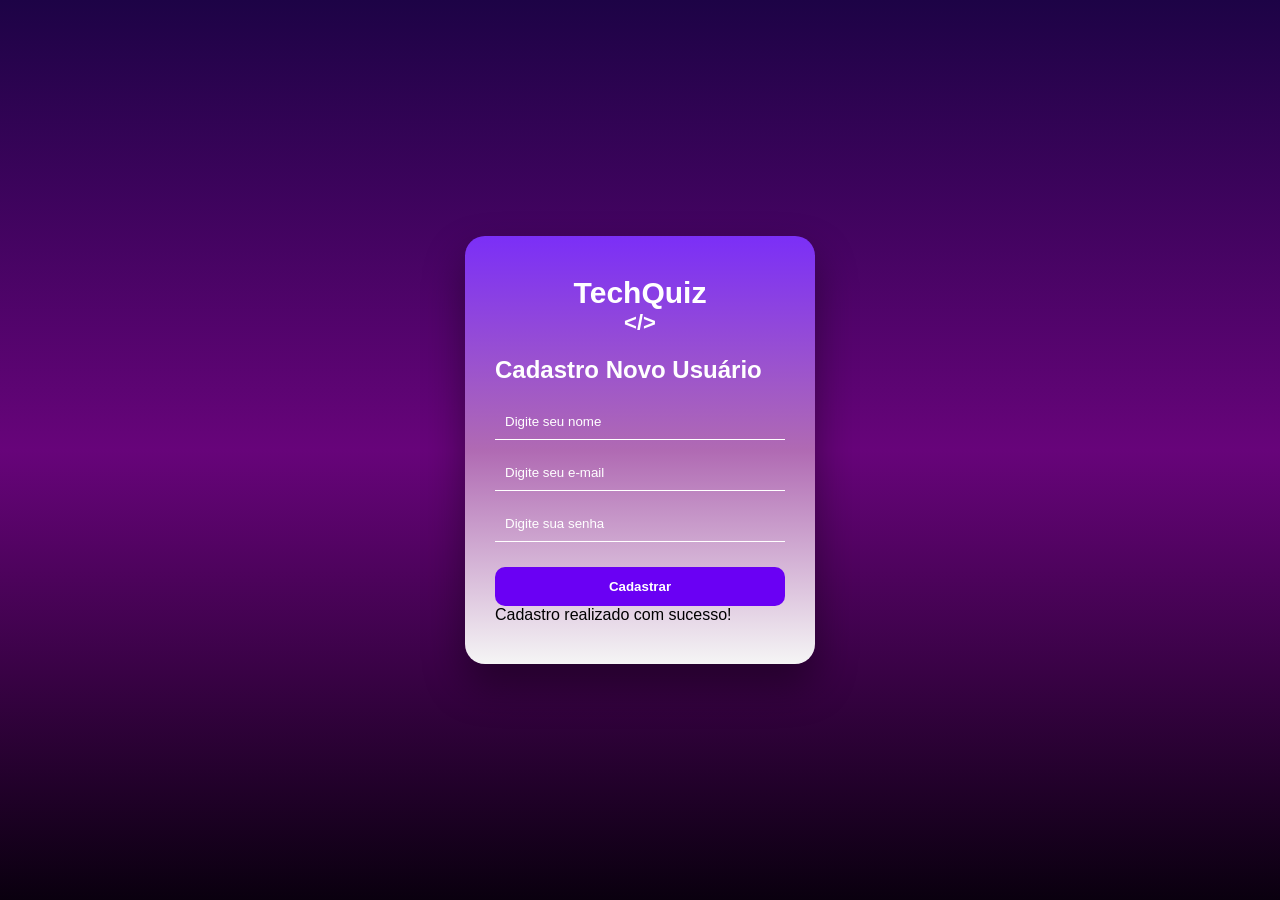
==== Frontend/index.html @ cf4507b1 "Backend e Frontend com login" ====
<!DOCTYPE html>
<html lang="pt-br">
<head>
  <meta charset="UTF-8">
  <title>Cadastro</title>
  <meta name="viewport" content="width=device-width, initial-scale=1.0">
  
  <link rel="stylesheet" href="style.css">
</head>

<body>

  <div class="container">
    <div class="logo">
      TechQuiz 
      <br>
      <span>&lt;/&gt;</span>
    </div>

    <h2>Cadastro Novo Usuário</h2>

    <div class="input-group">
      <input type="text" id="nome" placeholder="Digite seu nome">
    </div>

    <div class="input-group">
      <input type="email" id="email" placeholder="Digite seu e-mail">
    </div>

    <div class="input-group">
      <input type="password" id="senha" placeholder="Digite sua senha">
    </div>

    <button class="btn" onclick="cadastrar()">Cadastrar</button>

    <div class="mensagem" id="mensagemSucesso">
      Cadastro realizado com sucesso!
    </div>

  </div>

  <script src="script.js"></script>
</body>
</html>
---- Frontend/style.css ----
* {
  margin: 0;
  padding: 0;
  box-sizing: border-box;
  font-family: Arial, sans-serif;
}

body {
  height: 100vh;
  display: flex;
  justify-content: center;
  align-items: center;
  background: linear-gradient(to bottom, #1d0346, #67047a, #0a000f);
}

.container {
  width: 350px;
  padding: 40px 30px;
  border-radius: 20px;
  background: linear-gradient(to bottom, #7b2ff7, #b06ab3, #f5f5f5);
  box-shadow: 0 20px 40px rgba(0,0,0,0.4);
}

.logo {
  text-align: center;
  font-size: 30px;
  font-weight: bold;
  color: white;
  margin-bottom: 20px;
}

.logo span {
  display: block;
  font-size: 22px;
}

h2 {
  color: white;
  margin-bottom: 20px;
}

.input-group {
  margin-bottom: 15px;
}

.input-group input {
  width: 100%;
  padding: 10px;
  border: none;
  border-bottom: 1px solid white;
  background: transparent;
  color: white;
  outline: none;
}

.input-group input::placeholder {
  color: white;
}

.btn {
  width: 100%;
  padding: 12px;
  border: none;
  border-radius: 10px;
  background: #6a00f4;
  color: white;
  font-weight: bold;
  cursor: pointer;
  margin-top: 10px;
}

.btn:hover {
  background: #5a00d4;
}

.toggle {
  display: flex;
  justify-content: space-between;
  margin-bottom: 20px;
}

.toggle button {
  width: 48%;
  padding: 10px;
  border: none;
  border-radius: 8px;
  cursor: pointer;
}
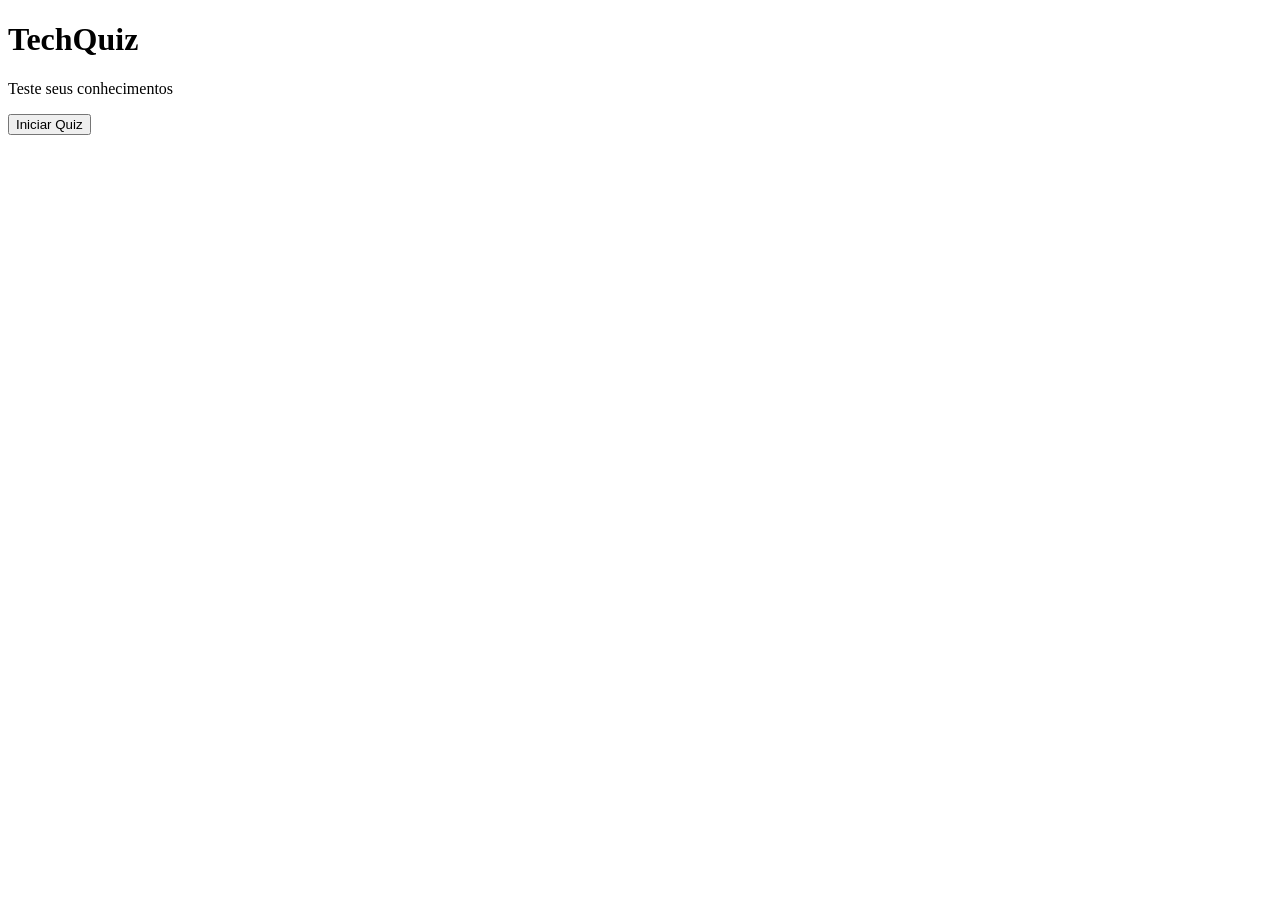
==== commit bec1d5f6: "Ultimo commit do projero" ====
--- a/Frontend/index.html
+++ b/Frontend/index.html
@@ -1,44 +1,20 @@
 <!DOCTYPE html>
-<html lang="pt-br">
+
+<html>
 <head>
-  <meta charset="UTF-8">
-  <title>Cadastro</title>
-  <meta name="viewport" content="width=device-width, initial-scale=1.0">
-  
-  <link rel="stylesheet" href="style.css">
+<meta charset="UTF-8">
+<title>TechQuiz</title>
 </head>
 
 <body>
 
-  <div class="container">
-    <div class="logo">
-      TechQuiz 
-      <br>
-      <span>&lt;/&gt;</span>
-    </div>
+<h1>TechQuiz</h1>
 
-    <h2>Cadastro Novo Usuário</h2>
+<p>Teste seus conhecimentos</p>
 
-    <div class="input-group">
-      <input type="text" id="nome" placeholder="Digite seu nome">
-    </div>
+<button onclick="iniciarQuiz()">Iniciar Quiz</button>
 
-    <div class="input-group">
-      <input type="email" id="email" placeholder="Digite seu e-mail">
-    </div>
+<script src="quiz.js"></script>
 
-    <div class="input-group">
-      <input type="password" id="senha" placeholder="Digite sua senha">
-    </div>
-
-    <button class="btn" onclick="cadastrar()">Cadastrar</button>
-
-    <div class="mensagem" id="mensagemSucesso">
-      Cadastro realizado com sucesso!
-    </div>
-
-  </div>
-
-  <script src="script.js"></script>
 </body>
-</html>+</html>
